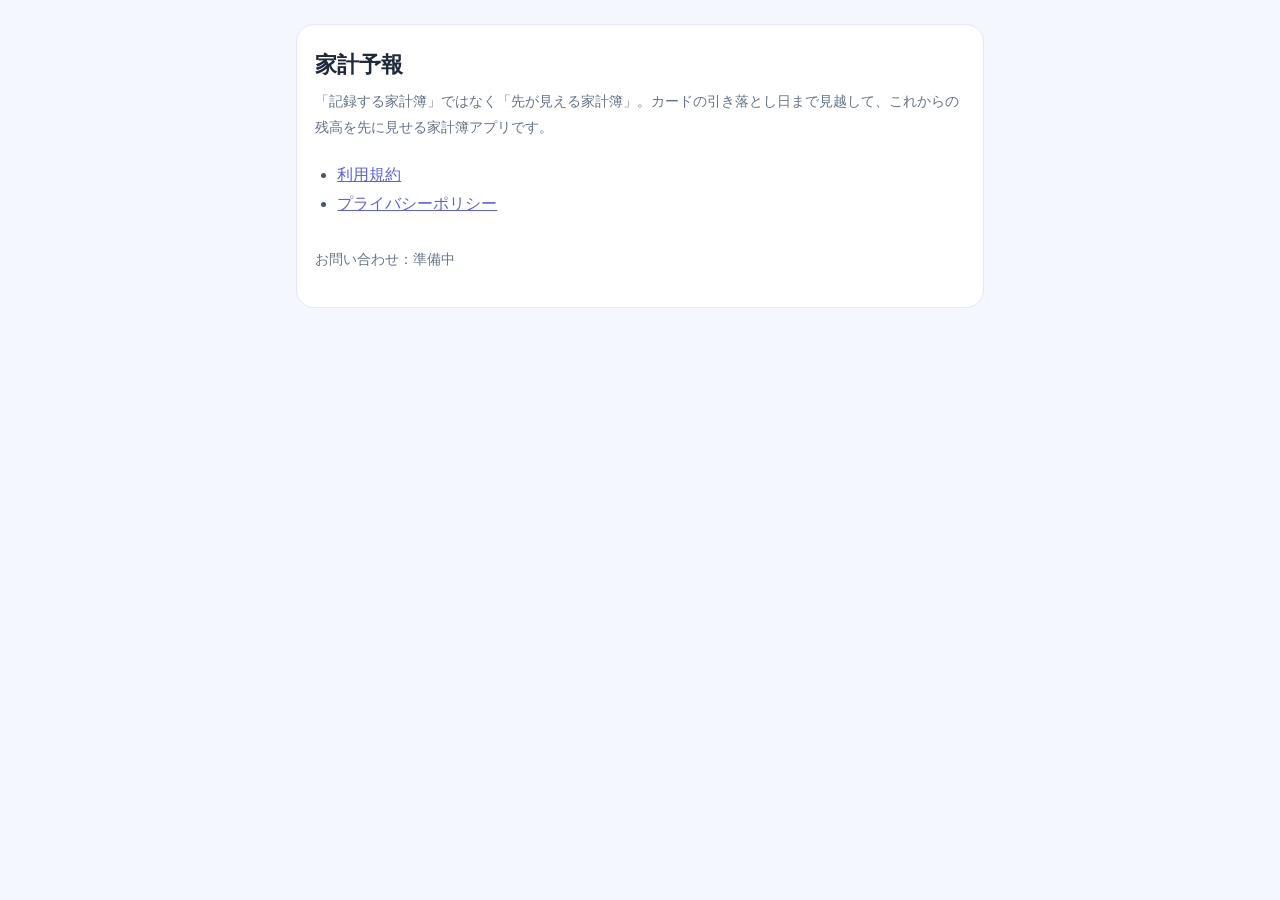
==== index.html @ b9b16728 "家計予報の利用規約とプライバシーポリシーを組織 tk-develop の Pages に置く（kakei-yoho の KY-112） - hirano-kojin.github.io から中身をその" ====
<!doctype html>
<html lang="ja">
<head>
<meta charset="utf-8">
<meta name="viewport" content="width=device-width, initial-scale=1">
<title>家計予報</title>
<link rel="stylesheet" href="style.css">
</head>
<body>
<main>
  <div class="card">
    <h1>家計予報</h1>
    <p class="lead">「記録する家計簿」ではなく「先が見える家計簿」。カードの引き落とし日まで見越して、これからの残高を先に見せる家計簿アプリです。</p>
    <ul>
      <li><a href="kakei-yoho/terms.html">利用規約</a></li>
      <li><a href="kakei-yoho/privacy.html">プライバシーポリシー</a></li>
    </ul>
    <p class="date">お問い合わせ：準備中</p>
  </div>
</main>
</body>
</html>
---- style.css ----
/* 家計予報の規約・ポリシーのページ。色はアプリ（src/constants/designTokens.ts）に合わせる */
:root {
  --text: #1E293B;
  --text-sub: #475569;
  --text-muted: #64748B;
  --accent: #5B61E8;
  --bg: #F5F7FF;
  --card: #FFFFFF;
  --border: #E0E7FF;
}
* { box-sizing: border-box; }
body {
  margin: 0; background: var(--bg); color: var(--text);
  font-family: -apple-system, BlinkMacSystemFont, "Hiragino Sans", "Noto Sans JP", "Yu Gothic", sans-serif;
  line-height: 1.8; font-size: 16px;
}
main { max-width: 720px; margin: 0 auto; padding: 24px 16px 48px; }
.card { background: var(--card); border: 1px solid var(--border); border-radius: 18px; padding: 20px 18px; }
h1 { font-size: 1.4rem; margin: 0 0 4px; }
.lead { color: var(--text-muted); font-size: 0.9rem; margin: 0 0 20px; }
h2 { font-size: 1.05rem; margin: 28px 0 6px; padding-top: 12px; border-top: 1px solid var(--border); }
h2:first-of-type { border-top: none; padding-top: 0; }
p, li { color: var(--text-sub); }
ul, ol { padding-left: 1.4em; margin: 6px 0; }
a { color: var(--accent); }
.date { margin-top: 28px; color: var(--text-muted); font-size: 0.9rem; }
.back { display: inline-block; margin-bottom: 14px; font-size: 0.9rem; }
.todo { background: #FEF3C7; border-radius: 4px; padding: 0 3px; }
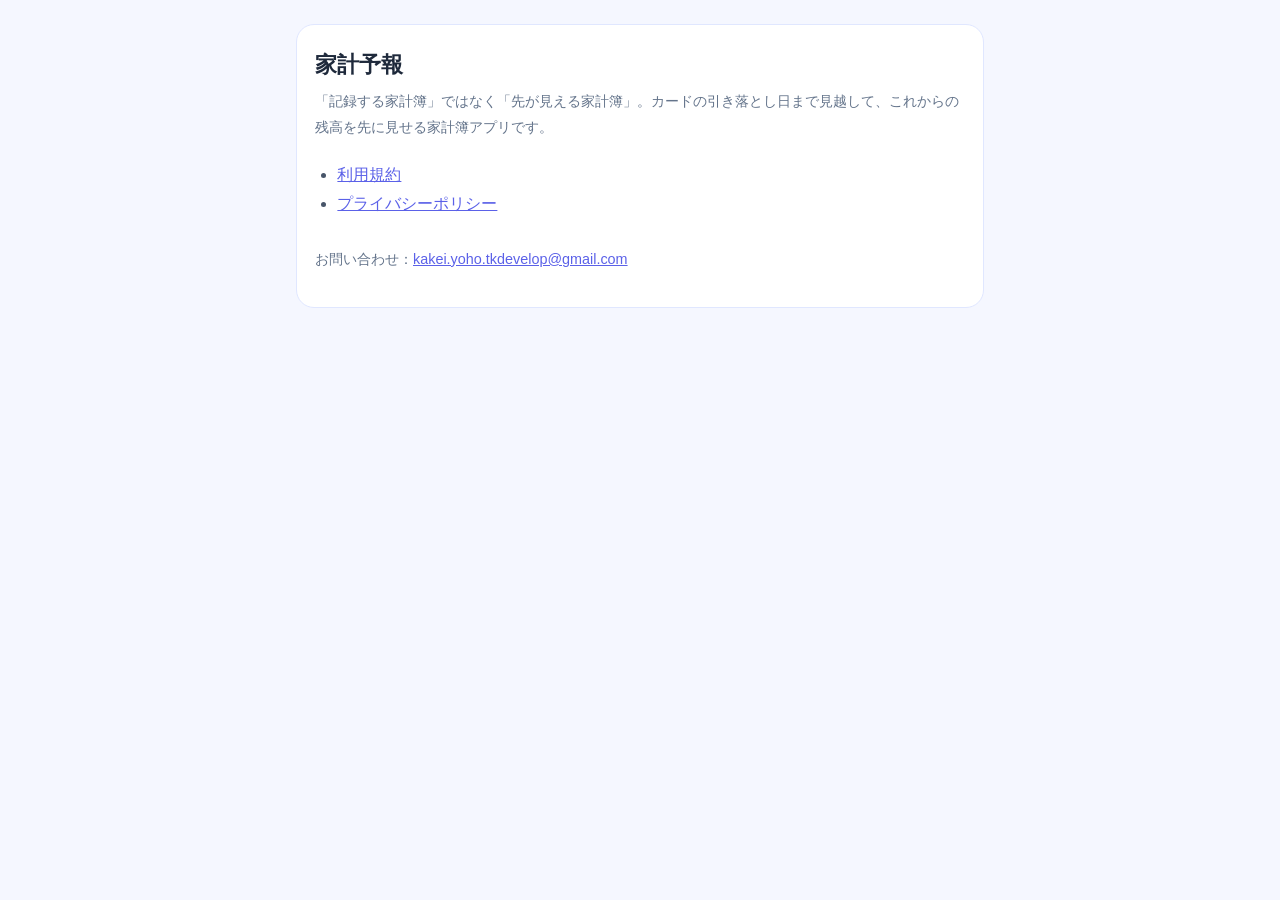
==== commit 33962dc0: "家計予報：運営者・問い合わせ先・不具合の報告（Sentry）の下書き（運営者の氏名は未記入） - プライバシーポリシー：6. 不具合の報告を、入れた Sentry の内容に合わせて書いた（送るもの・送" ====
--- a/index.html
+++ b/index.html
@@ -15,7 +15,7 @@
       <li><a href="kakei-yoho/terms.html">利用規約</a></li>
       <li><a href="kakei-yoho/privacy.html">プライバシーポリシー</a></li>
     </ul>
-    <p class="date">お問い合わせ：準備中</p>
+    <p class="date">お問い合わせ：<a href="mailto:kakei.yoho.tkdevelop@gmail.com">kakei.yoho.tkdevelop@gmail.com</a></p>
   </div>
 </main>
 </body>
